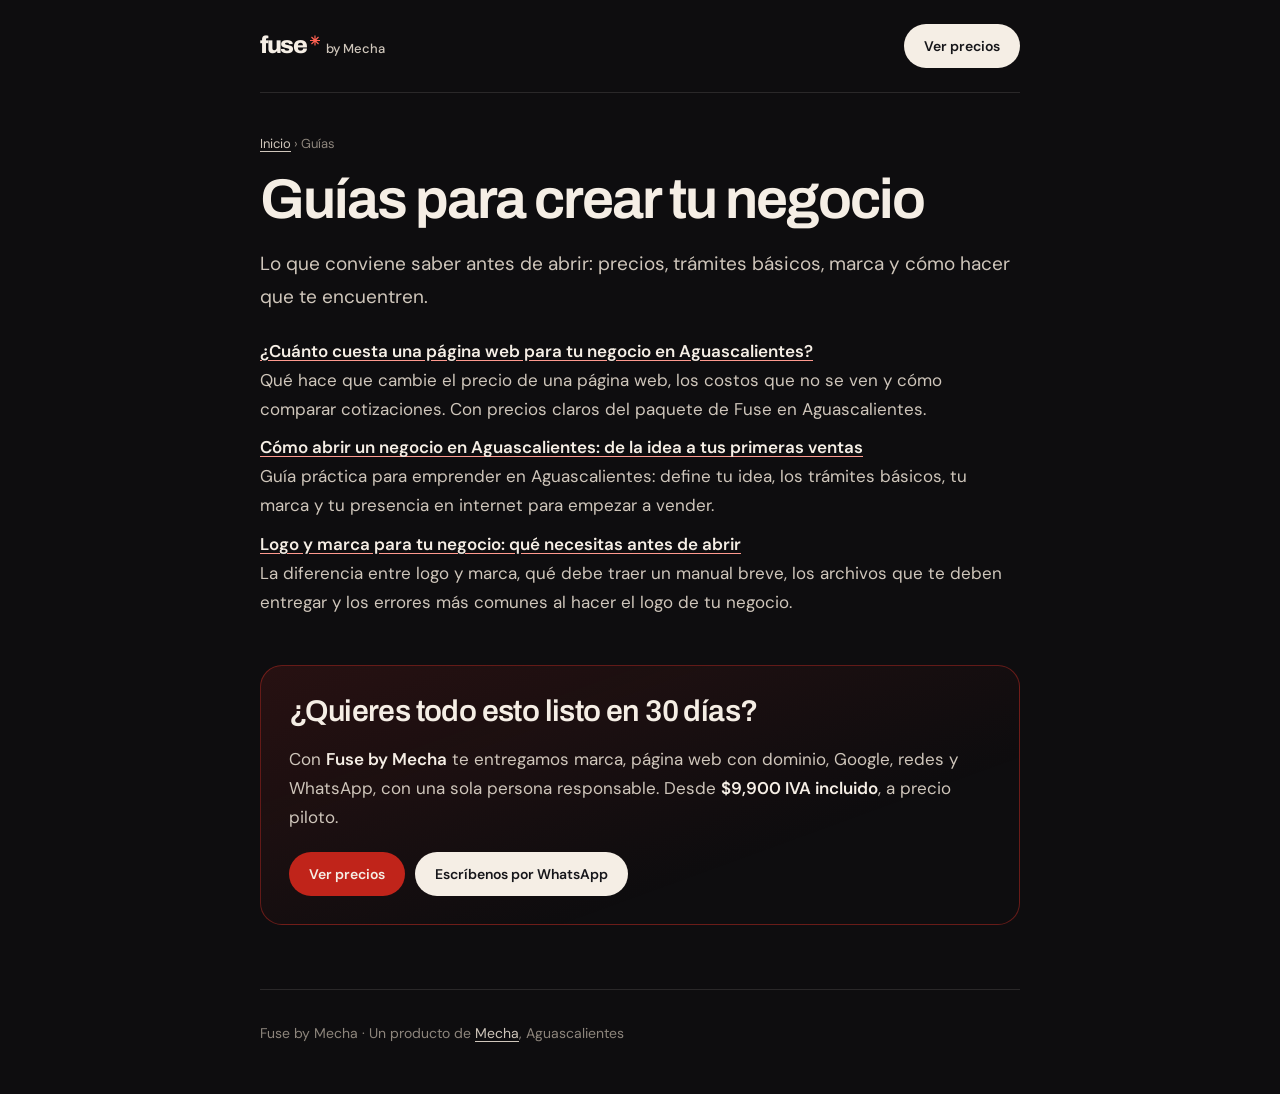
==== guias/index.html @ 4b784906 "agrega guías para búsquedas en Google" ====
<!doctype html>
<html lang="es-MX">
<head>
<meta charset="utf-8" />
<meta name="viewport" content="width=device-width, initial-scale=1" />
<title>Guías para emprender en Aguascalientes · Fuse by Mecha</title>
<meta name="description" content="Guías prácticas para crear tu negocio: cuánto cuesta una página web, cómo abrir un negocio en Aguascalientes y qué necesitas en tu logo y marca." />
<meta name="theme-color" content="#0E0D0F" />
<link rel="canonical" href="https://fuse.agenciamecha.com/guias/" />
<meta property="og:image" content="https://fuse.agenciamecha.com/assets/og.png" />
<link rel="icon" href="/assets/favicon.svg" type="image/svg+xml" />
<link rel="stylesheet" href="/guia.css" />
</head>
<body>
<div class="envoltura">
<header class="cabeza"><a class="marca" href="/">fuse<svg viewBox="0 0 660 700" aria-hidden="true"><path d="M0 389H660V311H0ZM69 144 536 611 591 556 124 89ZM291 20V680H369V20ZM536 89 69 556 124 611 591 144Z"/></svg><small>by Mecha</small></a><a class="boton" href="/#precios">Ver precios</a></header>
<nav class="migas" aria-label="Ruta"><a href="/">Inicio</a> › Guías</nav>
<main><article>
<h1>Guías para crear tu negocio</h1>
<p class="entrada">Lo que conviene saber antes de abrir: precios, trámites básicos, marca y cómo hacer que te encuentren.</p>
<div class="otras" style="border:0;margin-top:24px;padding:0"><ul><li><a href="/guias/cuanto-cuesta-una-pagina-web-en-aguascalientes/"><strong>¿Cuánto cuesta una página web para tu negocio en Aguascalientes?</strong></a><br />Qué hace que cambie el precio de una página web, los costos que no se ven y cómo comparar cotizaciones. Con precios claros del paquete de Fuse en Aguascalientes.</li><li><a href="/guias/como-abrir-un-negocio-en-aguascalientes/"><strong>Cómo abrir un negocio en Aguascalientes: de la idea a tus primeras ventas</strong></a><br />Guía práctica para emprender en Aguascalientes: define tu idea, los trámites básicos, tu marca y tu presencia en internet para empezar a vender.</li><li><a href="/guias/logo-y-marca-para-tu-negocio/"><strong>Logo y marca para tu negocio: qué necesitas antes de abrir</strong></a><br />La diferencia entre logo y marca, qué debe traer un manual breve, los archivos que te deben entregar y los errores más comunes al hacer el logo de tu negocio.</li></ul></div>
<aside class="caja">
  <h2>¿Quieres todo esto listo en 30 días?</h2>
  <p>Con <strong>Fuse by Mecha</strong> te entregamos marca, página web con dominio, Google, redes y WhatsApp,
  con una sola persona responsable. Desde <strong>$9,900 IVA incluido</strong>, a precio piloto.</p>
  <div class="acciones"><a class="boton boton-rojo" href="/#precios">Ver precios</a>
  <a class="boton" href="https://wa.me/524491557494?text=Hola%2C%20le%C3%AD%20su%20gu%C3%ADa%20y%20me%20interesa%20Fuse." target="_blank" rel="noopener">Escríbenos por WhatsApp</a></div>
</aside>
</article></main>
<footer class="pie">Fuse by Mecha · Un producto de <a href="https://agenciamecha.com/" target="_blank" rel="noopener">Mecha</a>, Aguascalientes</footer>
</div>
</body>
</html>
---- guia.css ----
@font-face {
  font-family: "Archivo";
  src: url("/assets/Archivo-VF.woff2") format("woff2");
  font-weight: 100 900;
  font-display: swap;
}
@font-face {
  font-family: "DM Sans";
  src: url("/assets/DMSans-VF.woff2") format("woff2");
  font-weight: 100 1000;
  font-display: swap;
}
:root {
  --fondo: #0e0d0f;
  --fondo-2: #151417;
  --crema: #f5eee5;
  --crema-2: #cfc6bb;
  --tenue: #8d857c;
  --linea: rgba(245, 238, 229, 0.12);
  --rojo: #e03127;
  --rojot: #c0241a;
  --rojo-texto: #ff9a8f;
  --display: "Archivo", "Helvetica Neue", Arial, sans-serif;
  --texto: "DM Sans", "Helvetica Neue", Arial, sans-serif;
}
* {
  box-sizing: border-box;
}
html {
  background: var(--fondo);
  color-scheme: dark;
}
body {
  margin: 0;
  background: var(--fondo);
  color: var(--crema-2);
  font: 400 17px/1.7 var(--texto);
  -webkit-font-smoothing: antialiased;
}
::selection {
  background: var(--rojo);
  color: var(--crema);
}
a {
  color: var(--rojo-texto);
  text-underline-offset: 0.2em;
}
:focus-visible {
  outline: 2px solid #ff4a36;
  outline-offset: 3px;
  border-radius: 4px;
}
.envoltura {
  width: min(760px, 100% - 32px);
  margin: 0 auto;
}
header.cabeza {
  display: flex;
  justify-content: space-between;
  align-items: center;
  gap: 16px;
  padding: 24px 0;
  border-bottom: 1px solid var(--linea);
}
.marca {
  display: inline-flex;
  align-items: flex-start;
  gap: 6px;
  color: var(--crema);
  text-decoration: none;
  font: 800 24px/0.9 var(--display);
  letter-spacing: -0.055em;
}
.marca svg {
  width: 10px;
  height: 11px;
  margin-left: -3px;
  fill: #ff6152;
}
.marca small {
  align-self: flex-end;
  font: 500 13px var(--texto);
  letter-spacing: 0;
  color: var(--crema-2);
}
.boton {
  display: inline-flex;
  align-items: center;
  justify-content: center;
  min-height: 44px;
  padding: 0 20px;
  border-radius: 999px;
  background: var(--crema);
  color: #16161a;
  font: 600 14px/1 var(--texto);
  text-decoration: none;
  white-space: nowrap;
}
.boton-rojo {
  background: var(--rojot);
  color: var(--crema);
}
nav.migas {
  margin-top: 40px;
  font-size: 13px;
  color: var(--tenue);
}
nav.migas a {
  color: var(--crema-2);
}
h1 {
  margin: 16px 0 0;
  color: var(--crema);
  font: 650 clamp(34px, 6.4vw, 56px) / 1.02 var(--display);
  letter-spacing: -0.035em;
  text-wrap: balance;
}
.entrada {
  margin-top: 20px;
  font-size: 19px;
  color: var(--crema-2);
}
.fecha {
  margin-top: 16px;
  font-size: 13px;
  color: var(--tenue);
}
article h2 {
  margin: 48px 0 12px;
  color: var(--crema);
  font: 600 clamp(23px, 3.4vw, 30px) / 1.15 var(--display);
  letter-spacing: -0.02em;
}
article h3 {
  margin: 28px 0 8px;
  color: var(--crema);
  font: 600 19px/1.3 var(--display);
}
article p,
article li {
  max-width: 68ch;
}
article ul,
article ol {
  padding-left: 1.2em;
}
article li {
  margin: 6px 0;
}
strong {
  color: var(--crema);
  font-weight: 600;
}
.tabla {
  width: 100%;
  margin: 20px 0;
  border-collapse: collapse;
  font-size: 15px;
}
.tabla th,
.tabla td {
  padding: 12px 14px;
  text-align: left;
  border-bottom: 1px solid var(--linea);
  vertical-align: top;
}
.tabla th {
  color: var(--crema);
  font-weight: 600;
}
.tabla td:last-child {
  white-space: nowrap;
  color: var(--crema);
  font-variant-numeric: tabular-nums;
}
.caja {
  margin: 48px 0;
  padding: 28px;
  border: 1px solid rgba(224, 49, 39, 0.4);
  border-radius: 22px;
  background: linear-gradient(160deg, rgba(224, 49, 39, 0.12), rgba(224, 49, 39, 0) 70%);
}
.caja h2 {
  margin-top: 0;
}
.caja .acciones {
  display: flex;
  flex-wrap: wrap;
  gap: 10px;
  margin-top: 20px;
}
.nota {
  font-size: 14px;
  color: var(--tenue);
}
details {
  border-bottom: 1px solid var(--linea);
}
details summary {
  padding: 18px 0;
  color: var(--crema);
  font: 500 18px/1.35 var(--display);
  cursor: pointer;
}
details p {
  margin: 0 0 18px;
}
.otras {
  margin-top: 56px;
  padding-top: 24px;
  border-top: 1px solid var(--linea);
}
.otras ul {
  list-style: none;
  padding: 0;
}
.otras li {
  margin: 10px 0;
}
footer.pie {
  margin-top: 64px;
  padding: 32px 0 48px;
  border-top: 1px solid var(--linea);
  font-size: 14px;
  color: var(--tenue);
}
footer.pie a {
  color: var(--crema-2);
}
@media (max-width: 560px) {
  body {
    font-size: 16px;
  }
  .entrada {
    font-size: 17px;
  }
  .cabeza .boton {
    padding: 0 14px;
    font-size: 13px;
  }
  .caja {
    padding: 22px;
  }
}
.otras h2 {
  margin: 0 0 8px;
  color: var(--crema);
  font: 600 22px/1.2 var(--display);
  letter-spacing: -0.02em;
}
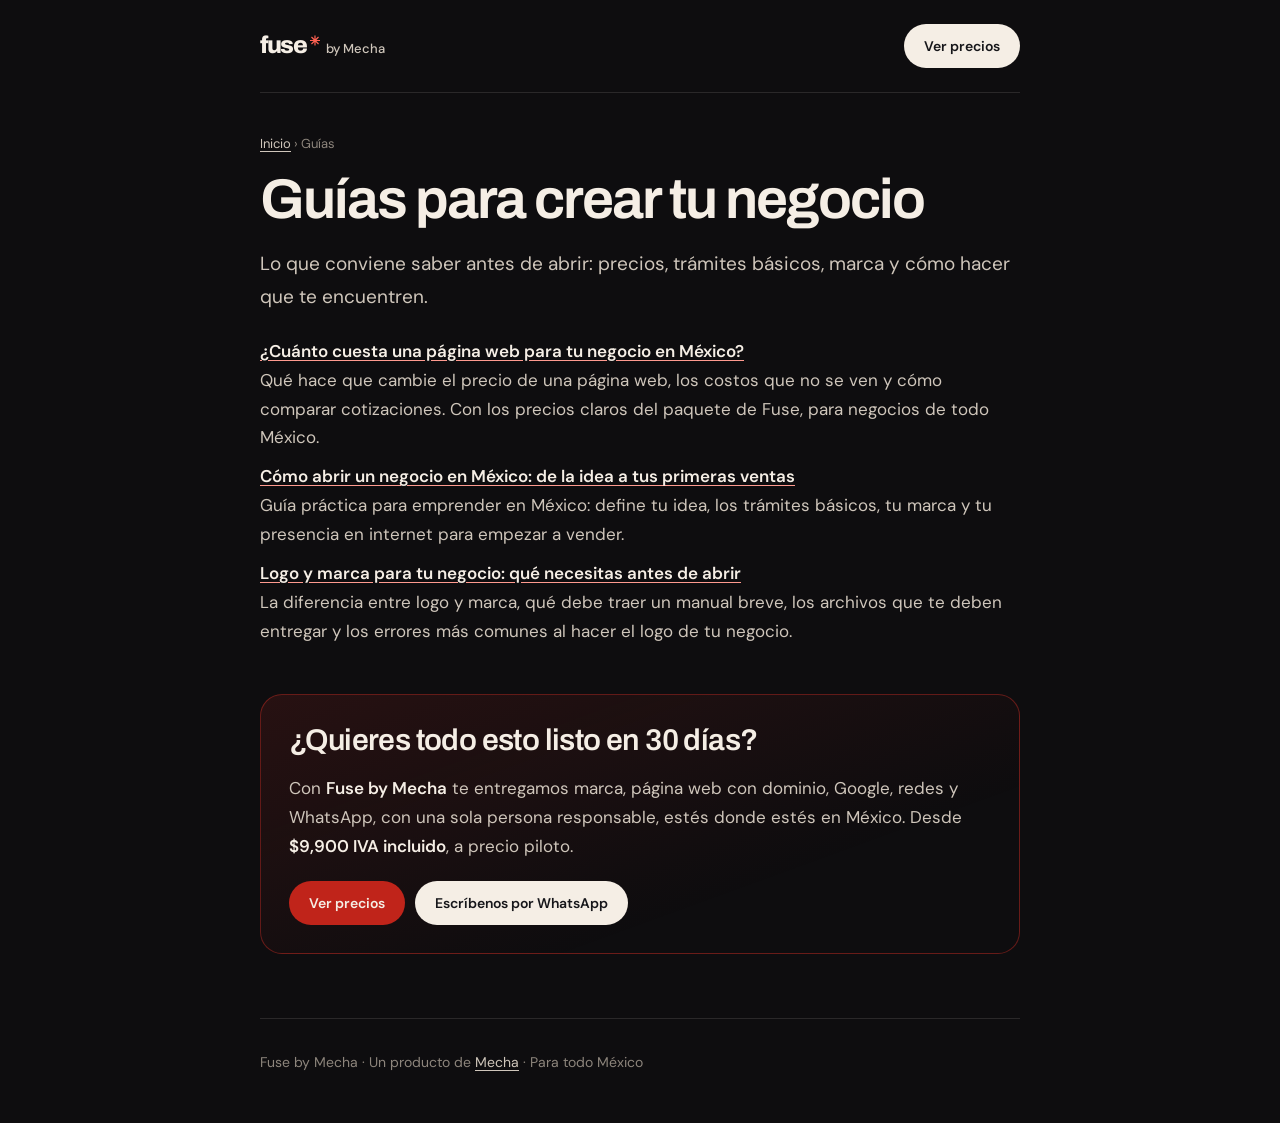
==== commit 8720a7a2: "enfoca Fuse a todo México, no solo Aguascalientes" ====
--- a/guias/index.html
+++ b/guias/index.html
@@ -3,8 +3,8 @@
 <head>
 <meta charset="utf-8" />
 <meta name="viewport" content="width=device-width, initial-scale=1" />
-<title>Guías para emprender en Aguascalientes · Fuse by Mecha</title>
-<meta name="description" content="Guías prácticas para crear tu negocio: cuánto cuesta una página web, cómo abrir un negocio en Aguascalientes y qué necesitas en tu logo y marca." />
+<title>Guías para emprender en México · Fuse by Mecha</title>
+<meta name="description" content="Guías prácticas para crear tu negocio: cuánto cuesta una página web, cómo abrir un negocio en México y qué necesitas en tu logo y marca." />
 <meta name="theme-color" content="#0E0D0F" />
 <link rel="canonical" href="https://fuse.agenciamecha.com/guias/" />
 <meta property="og:image" content="https://fuse.agenciamecha.com/assets/og.png" />
@@ -18,16 +18,16 @@
 <main><article>
 <h1>Guías para crear tu negocio</h1>
 <p class="entrada">Lo que conviene saber antes de abrir: precios, trámites básicos, marca y cómo hacer que te encuentren.</p>
-<div class="otras" style="border:0;margin-top:24px;padding:0"><ul><li><a href="/guias/cuanto-cuesta-una-pagina-web-en-aguascalientes/"><strong>¿Cuánto cuesta una página web para tu negocio en Aguascalientes?</strong></a><br />Qué hace que cambie el precio de una página web, los costos que no se ven y cómo comparar cotizaciones. Con precios claros del paquete de Fuse en Aguascalientes.</li><li><a href="/guias/como-abrir-un-negocio-en-aguascalientes/"><strong>Cómo abrir un negocio en Aguascalientes: de la idea a tus primeras ventas</strong></a><br />Guía práctica para emprender en Aguascalientes: define tu idea, los trámites básicos, tu marca y tu presencia en internet para empezar a vender.</li><li><a href="/guias/logo-y-marca-para-tu-negocio/"><strong>Logo y marca para tu negocio: qué necesitas antes de abrir</strong></a><br />La diferencia entre logo y marca, qué debe traer un manual breve, los archivos que te deben entregar y los errores más comunes al hacer el logo de tu negocio.</li></ul></div>
+<div class="otras" style="border:0;margin-top:24px;padding:0"><ul><li><a href="/guias/cuanto-cuesta-una-pagina-web-para-tu-negocio/"><strong>¿Cuánto cuesta una página web para tu negocio en México?</strong></a><br />Qué hace que cambie el precio de una página web, los costos que no se ven y cómo comparar cotizaciones. Con los precios claros del paquete de Fuse, para negocios de todo México.</li><li><a href="/guias/como-abrir-un-negocio-en-mexico/"><strong>Cómo abrir un negocio en México: de la idea a tus primeras ventas</strong></a><br />Guía práctica para emprender en México: define tu idea, los trámites básicos, tu marca y tu presencia en internet para empezar a vender.</li><li><a href="/guias/logo-y-marca-para-tu-negocio/"><strong>Logo y marca para tu negocio: qué necesitas antes de abrir</strong></a><br />La diferencia entre logo y marca, qué debe traer un manual breve, los archivos que te deben entregar y los errores más comunes al hacer el logo de tu negocio.</li></ul></div>
 <aside class="caja">
   <h2>¿Quieres todo esto listo en 30 días?</h2>
   <p>Con <strong>Fuse by Mecha</strong> te entregamos marca, página web con dominio, Google, redes y WhatsApp,
-  con una sola persona responsable. Desde <strong>$9,900 IVA incluido</strong>, a precio piloto.</p>
+  con una sola persona responsable, estés donde estés en México. Desde <strong>$9,900 IVA incluido</strong>, a precio piloto.</p>
   <div class="acciones"><a class="boton boton-rojo" href="/#precios">Ver precios</a>
   <a class="boton" href="https://wa.me/524491557494?text=Hola%2C%20le%C3%AD%20su%20gu%C3%ADa%20y%20me%20interesa%20Fuse." target="_blank" rel="noopener">Escríbenos por WhatsApp</a></div>
 </aside>
 </article></main>
-<footer class="pie">Fuse by Mecha · Un producto de <a href="https://agenciamecha.com/" target="_blank" rel="noopener">Mecha</a>, Aguascalientes</footer>
+<footer class="pie">Fuse by Mecha · Un producto de <a href="https://agenciamecha.com/" target="_blank" rel="noopener">Mecha</a> · Para todo México</footer>
 </div>
 </body>
 </html>
